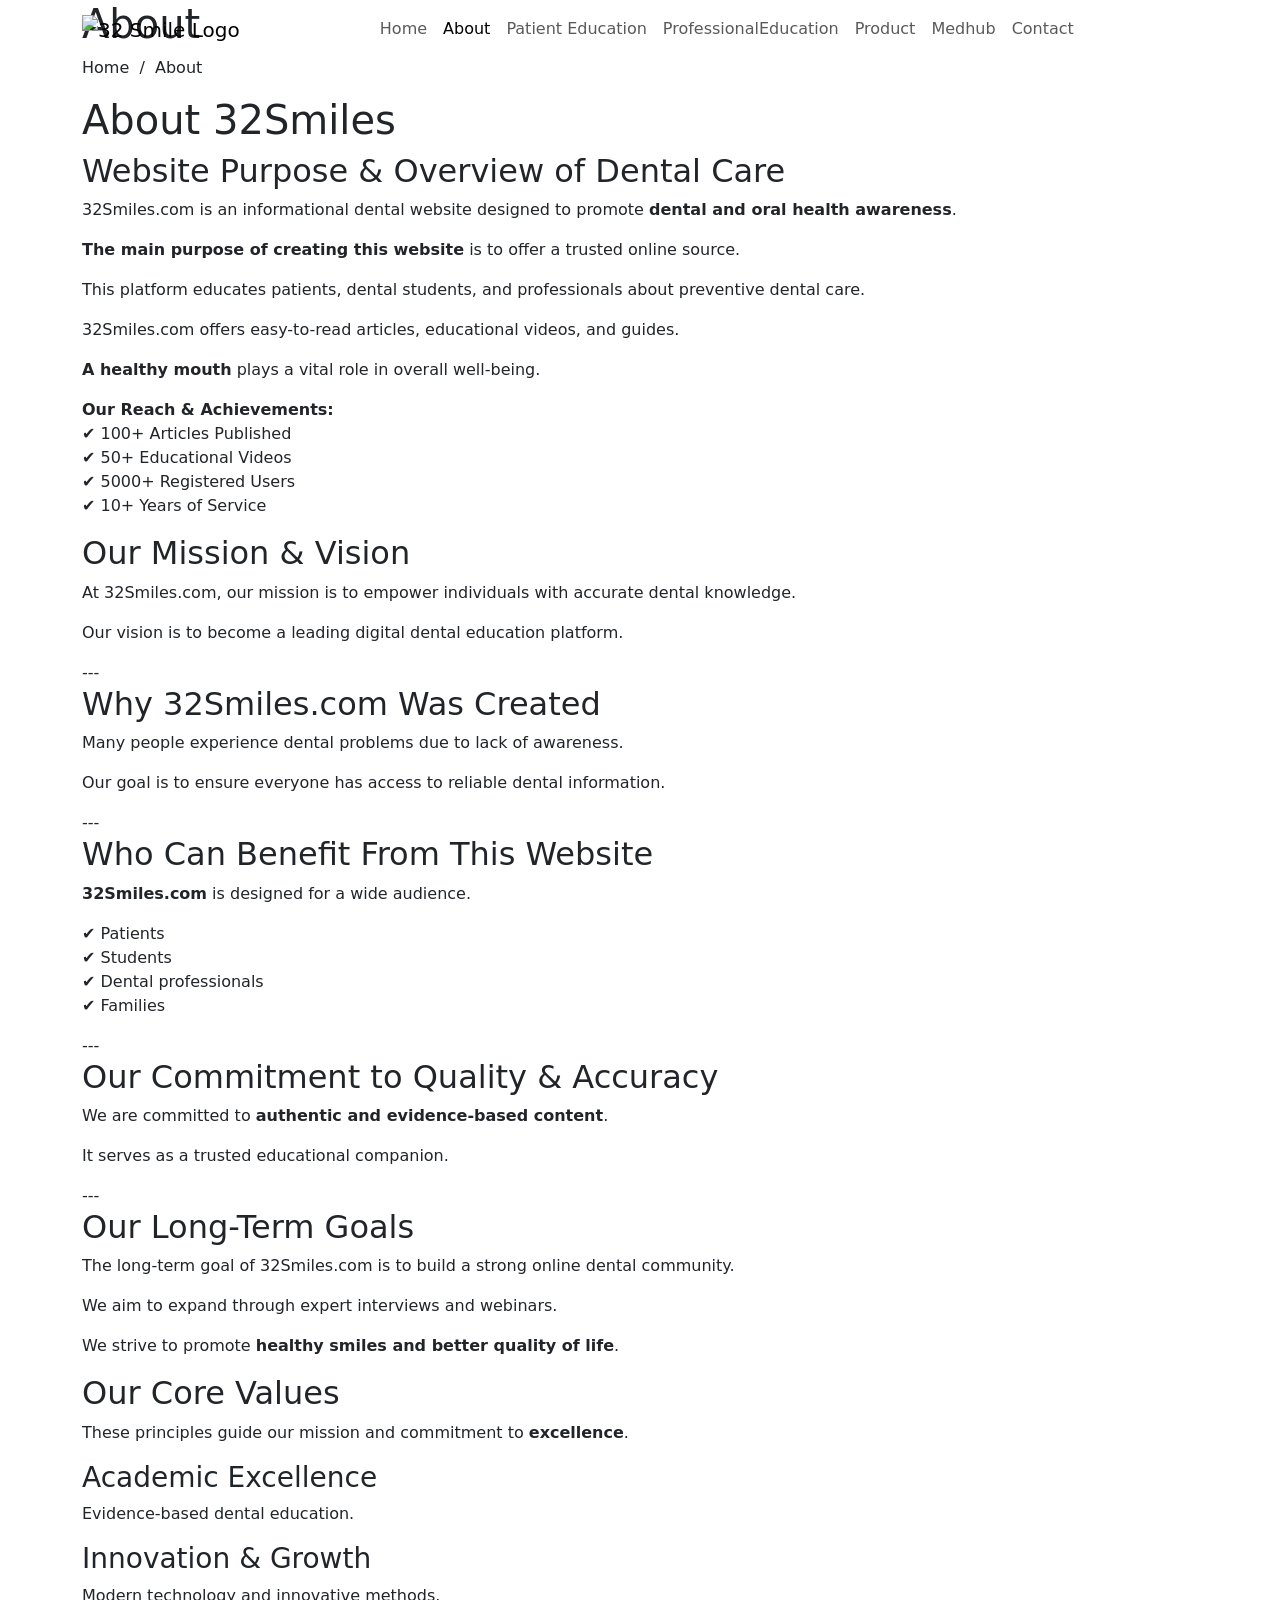
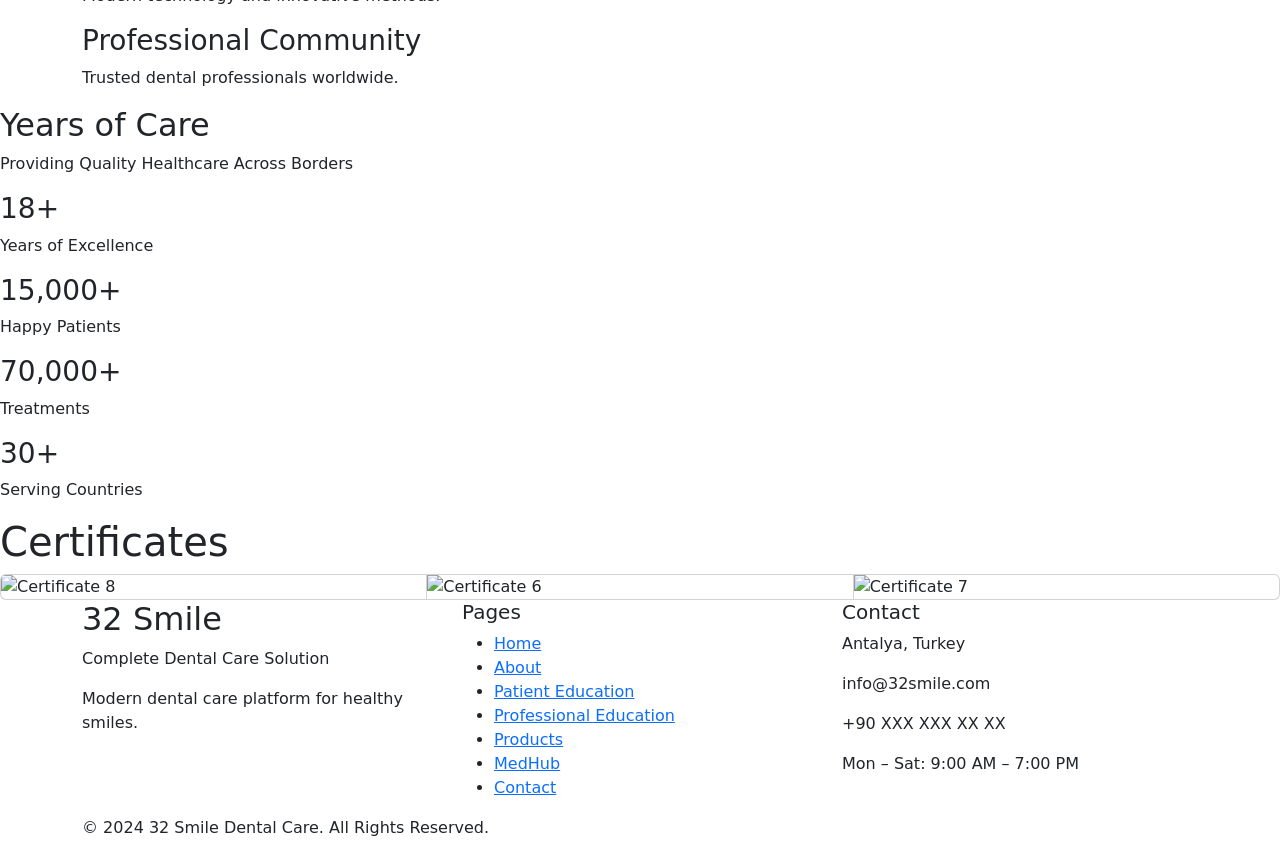
==== About.html @ 4fd2c155 "Add files via upload" ====
<!DOCTYPE html>
<html lang="en">

<head>
    <meta charset="UTF-8">
    <meta name="viewport" content="width=device-width, initial-scale=1.0">
    <title>Document</title>
<!-- Google Icons -->
    <link
        rel="stylesheet"
        href="https://fonts.googleapis.com/css2?family=Material+Symbols+Outlined:opsz,wght,FILL,GRAD@24,400,0,0&icon_names=arrow_forward"
    />
    <!-- Bootstrap CSS -->
    <link
        href="https://cdn.jsdelivr.net/npm/bootstrap@5.0.2/dist/css/bootstrap.min.css"
        rel="stylesheet"
        integrity="sha384-EVSTQN3/azprG1Anm3QDgpJLIm9Nao0Yz1ztcQTwFspd3yD65VohhpuuCOmLASjC"
        crossorigin="anonymous"
    />
    <!-- Custom CSS -->
    <link rel="stylesheet" href="Styles/about.css">
</head>

<body>

<!-- navbar -->
    <nav class="navbar navbar-expand-lg fixed-top dental-navbar">
        <div class="container">

            <a class="navbar-brand" href="dental.html">
                <img
                    src="images/WhatsApp Image 2025-12-23 at 15.43.08-Photoroom.png"
                    alt="32 Smile Logo"
                >
            </a>

            <button
                class="navbar-toggler"
                type="button"
                data-bs-toggle="collapse"
                data-bs-target="#navbarNav"
            >
                <span class="navbar-toggler-icon"></span>
            </button>

            <div class="collapse navbar-collapse justify-content-center" id="navbarNav">
                <ul class="navbar-nav">

                    <li class="nav-item">
                        <a class="nav-link" href="dental.html">Home</a>
                    </li>

                    <li class="nav-item">
                        <a class="nav-link active" href="About.html">About</a>
                    </li>

                    <li class="nav-item">
                        <a class="nav-link" href="Patient.html">Patient Education</a>
                    </li>

                    <li class="nav-item">
                        <a class="nav-link" href="Professional.html">ProfessionalEducation</a>
                    </li>

                    <li class="nav-item">
                        <a class="nav-link" href="product.html">Product</a>
                    </li>

                    <li class="nav-item">
                        <a class="nav-link" href="medhub.html">Medhub</a>
                    </li>

                    <li class="nav-item">
                        <a class="nav-link contact-btn" href="contanct.html">Contact</a>
                    </li>

                </ul>
            </div>
        </div>
    </nav>
    <!-- Navbar End -->



    <!-- About hero Section -->

    <section class="about-hero">
        <div class="about-overlay"></div>

        <div class="about-content container">
            <h1>About</h1>
            <p>Home &nbsp;/&nbsp; About</p>
        </div>
    </section>

    <div class="about-main-dev container">

        <h1 class="para">About 32Smiles</h1>

        <h2 class="are">Website Purpose & Overview of Dental Care</h2>

        <p class="fire">
            <span class="brand">32Smiles.com</span> is an informational dental website designed to
            promote <strong>dental and oral health awareness</strong>.
        </p>

        <p class="fire purpose">
            <strong>The main purpose of creating this website</strong> is to offer a
            <span class="accent">trusted online source</span>.
        </p>

        <p class="fire">
            This platform educates patients, dental students, and professionals about
            preventive dental care.
        </p>

        <p class="fire">
            32Smiles.com offers <span class="accent">easy-to-read articles</span>, educational
            videos, and guides.
        </p>

        <p class="fire">
            <strong class="highlight">A healthy mouth</strong> plays a vital role in overall
            well-being.
        </p>

        <p class="fire achievements">
            <strong>Our Reach & Achievements:</strong><br>
            ✔️ 100+ Articles Published<br>
            ✔️ 50+ Educational Videos<br>
            ✔️ 5000+ Registered Users<br>
            ✔️ 10+ Years of Service
        </p>

        <h2 class="are">Our Mission & Vision</h2>

        <p class="fire">
            At <span class="brand">32Smiles.com</span>, our mission is to empower individuals
            with accurate dental knowledge.
        </p>

        <p class="fire">
            Our vision is to become a
            <span class="accent">leading digital dental education platform</span>.
        </p>

        ---

        <h2 class="are">Why 32Smiles.com Was Created</h2>

        <p class="fire">
            Many people experience dental problems due to lack of awareness.
        </p>

        <p class="fire">
            Our goal is to ensure everyone has access to
            <span class="accent">reliable dental information</span>.
        </p>

        ---

        <h2 class="are">Who Can Benefit From This Website</h2>

        <p class="fire">
            <strong>32Smiles.com</strong> is designed for a wide audience.
        </p>

        <p class="fire">
            ✔️ Patients<br>
            ✔️ Students<br>
            ✔️ Dental professionals<br>
            ✔️ Families
        </p>

        ---

        <h2 class="are">Our Commitment to Quality & Accuracy</h2>

        <p class="fire">
            We are committed to
            <strong class="highlight">authentic and evidence-based content</strong>.
        </p>

        <p class="fire">
            It serves as a <span class="accent">trusted educational companion</span>.
        </p>

        ---

        <h2 class="are">Our Long-Term Goals</h2>

        <p class="fire">
            The long-term goal of <span class="brand">32Smiles.com</span> is to build a strong
            online dental community.
        </p>

        <p class="fire">
            We aim to expand through expert interviews and webinars.
        </p>

        <p class="fire">
            We strive to promote
            <strong class="highlight">healthy smiles and better quality of life</strong>.
        </p>

    </div>


 <!-- Our Core Values -->

    <section class="main-section about-values">
        <div class="container">

            <div class="section-header">
                <h2>Our Core Values</h2>
                <p>
                    These principles guide our mission and commitment to
                    <strong>excellence</strong>.
                </p>
            </div>

            <div class="values-grid">

                <div class="value-card">
                    <div class="value-icon">
                        <i class="fas fa-graduation-cap"></i>
                    </div>
                    <h3>Academic Excellence</h3>
                    <p>Evidence-based dental education.</p>
                </div>

                <div class="value-card">
                    <div class="value-icon">
                        <i class="fas fa-lightbulb"></i>
                    </div>
                    <h3>Innovation & Growth</h3>
                    <p>Modern technology and innovative methods.</p>
                </div>

                <div class="value-card">
                    <div class="value-icon">
                        <i class="fas fa-users"></i>
                    </div>
                    <h3>Professional Community</h3>
                    <p>Trusted dental professionals worldwide.</p>
                </div>

            </div>
        </div>
    </section>


<!-- Years of Care -->

    <section class="years-care">
        <div class="overlay">
            <div class="container-box">

                <h2>Years of Care</h2>
                <p class="subtitle">Providing Quality Healthcare Across Borders</p>

                <div class="stats">

                    <div class="stat">
                        <h3>18+</h3>
                        <p>Years of Excellence</p>
                    </div>

                    <div class="stat">
                        <h3>15,000+</h3>
                        <p>Happy Patients</p>
                    </div>

                    <div class="stat">
                        <h3>70,000+</h3>
                        <p>Treatments</p>
                    </div>

                    <div class="stat">
                        <h3>30+</h3>
                        <p>Serving Countries</p>
                    </div>

                </div>
            </div>
        </div>
    </section>


    <!-- Certificates -->

    <section class="certificates-section">
        <h1>Certificates</h1>
    </section>

    <div class="card-group">

        <div class="card">
            <img src="images/certificate-8.jpg" class="card-img-top" alt="Certificate 8">
        </div>

        <div class="card">
            <img src="images/certificate-6.jpg" class="card-img-top" alt="Certificate 6">
        </div>

        <div class="card">
            <img src="images/certificate-7.jpg" class="card-img-top" alt="Certificate 7">
        </div>

    </div>



<!-- Footer -->

    <footer class="footer-32smile">
        <div class="container">
            <div class="row">

                <div class="col-md-4">
                    <h2 class="brand-name">32 Smile</h2>
                    <p class="brand-tagline">Complete Dental Care Solution</p>
                    <p class="brand-desc">
                        Modern dental care platform for healthy smiles.
                    </p>
                </div>

                <div class="col-md-4 mt-4 mt-md-0">
                    <h5 class="footer-title">Pages</h5>
                    <ul class="footer-list">
                        <li><a href="dental.html">Home</a></li>
                        <li><a href="About.html">About</a></li>
                        <li><a href="Patient.html">Patient Education</a></li>
                        <li><a href="Professional.html">Professional Education</a></li>
                        <li><a href="product.html">Products</a></li>
                        <li><a href="medhub.html">MedHub</a></li>
                        <li><a href="contanct.html">Contact</a></li>
                    </ul>
                </div>

                <div class="col-md-4 mt-4 mt-md-0">
                    <h5 class="footer-title">Contact</h5>
                    <p>Antalya, Turkey</p>
                    <p>info@32smile.com</p>
                    <p>+90 XXX XXX XX XX</p>
                    <p>Mon – Sat: 9:00 AM – 7:00 PM</p>
                </div>

            </div>

            <div class="footer-bottom">
                <p>© 2024 32 Smile Dental Care. All Rights Reserved.</p>
            </div>
        </div>
    </footer>


  <!-- script -->

    <script src="https://cdn.jsdelivr.net/npm/@popperjs/core@2.9.2/dist/umd/popper.min.js"></script>
    <script src="https://cdn.jsdelivr.net/npm/bootstrap@5.0.2/dist/js/bootstrap.min.js"></script>
    <script src="https://cdn.jsdelivr.net/npm/swiper@11/swiper-bundle.min.js"></script>

</body>
</html>
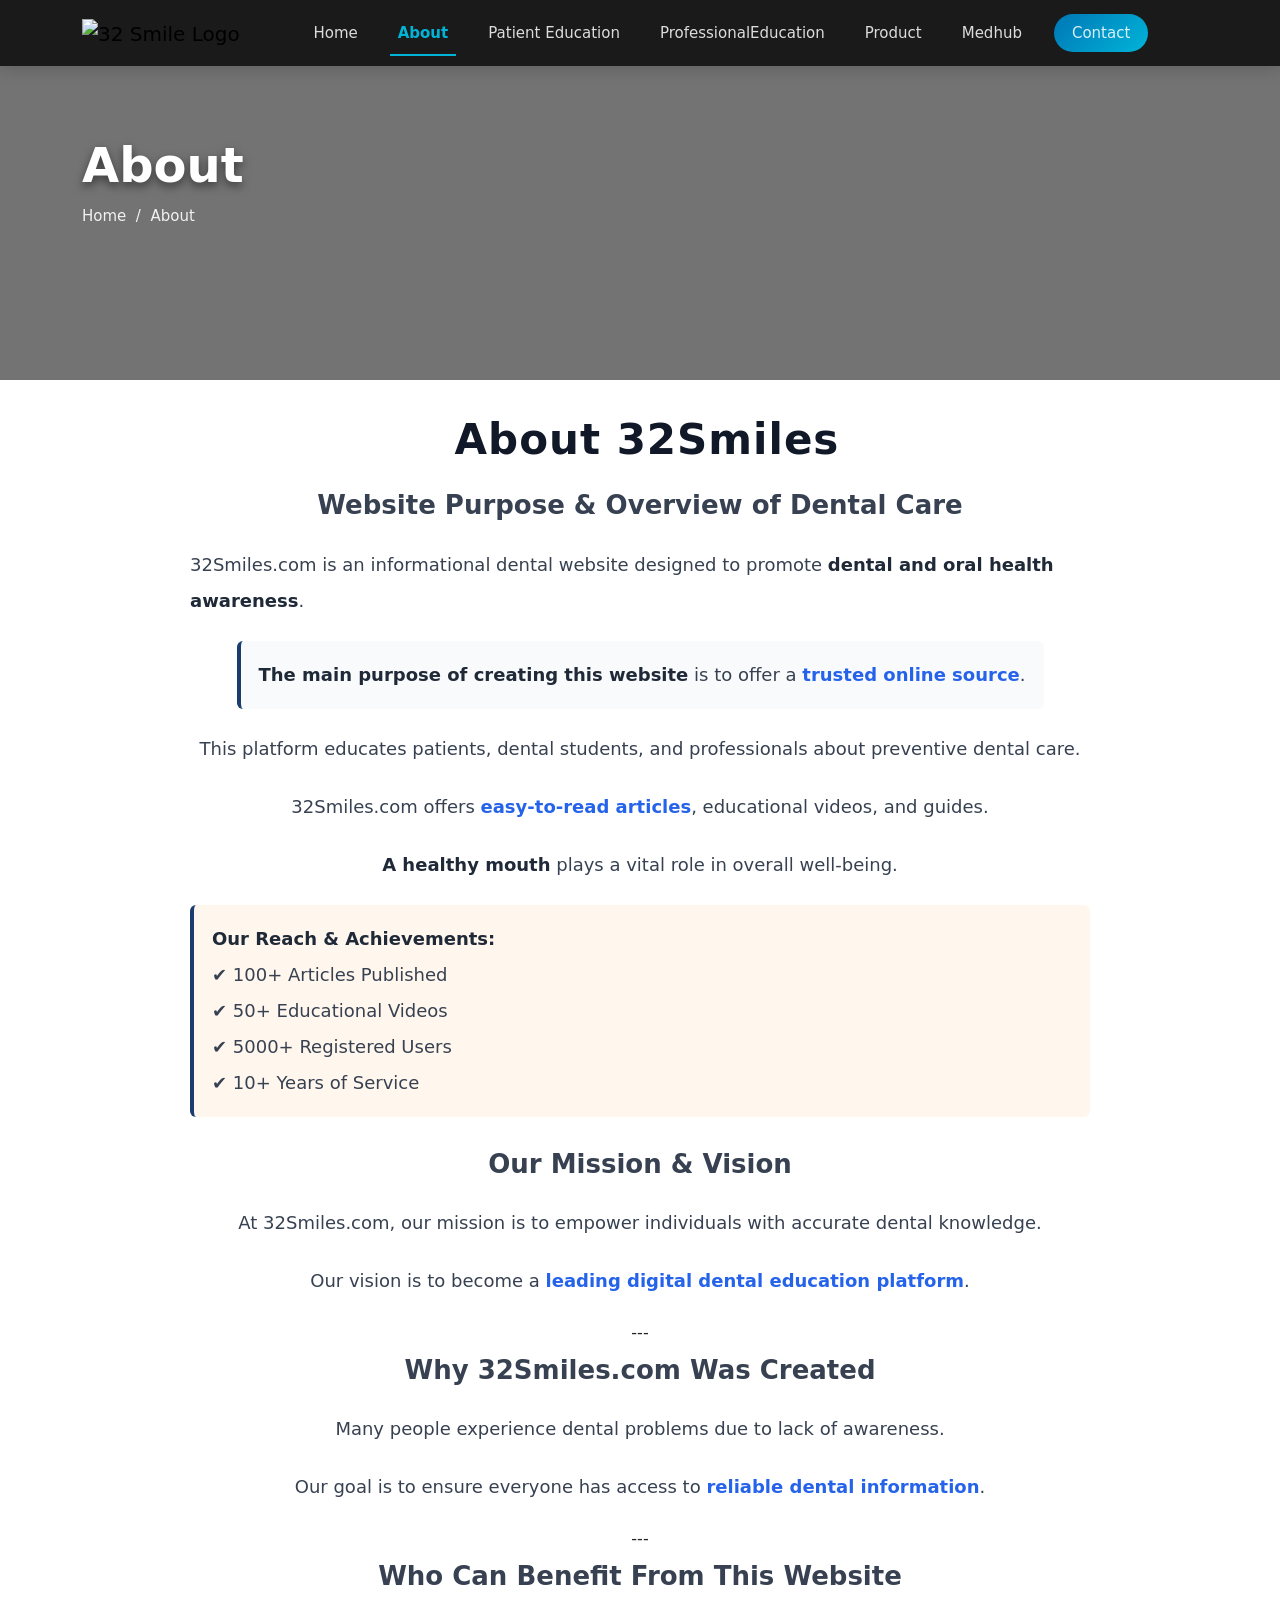
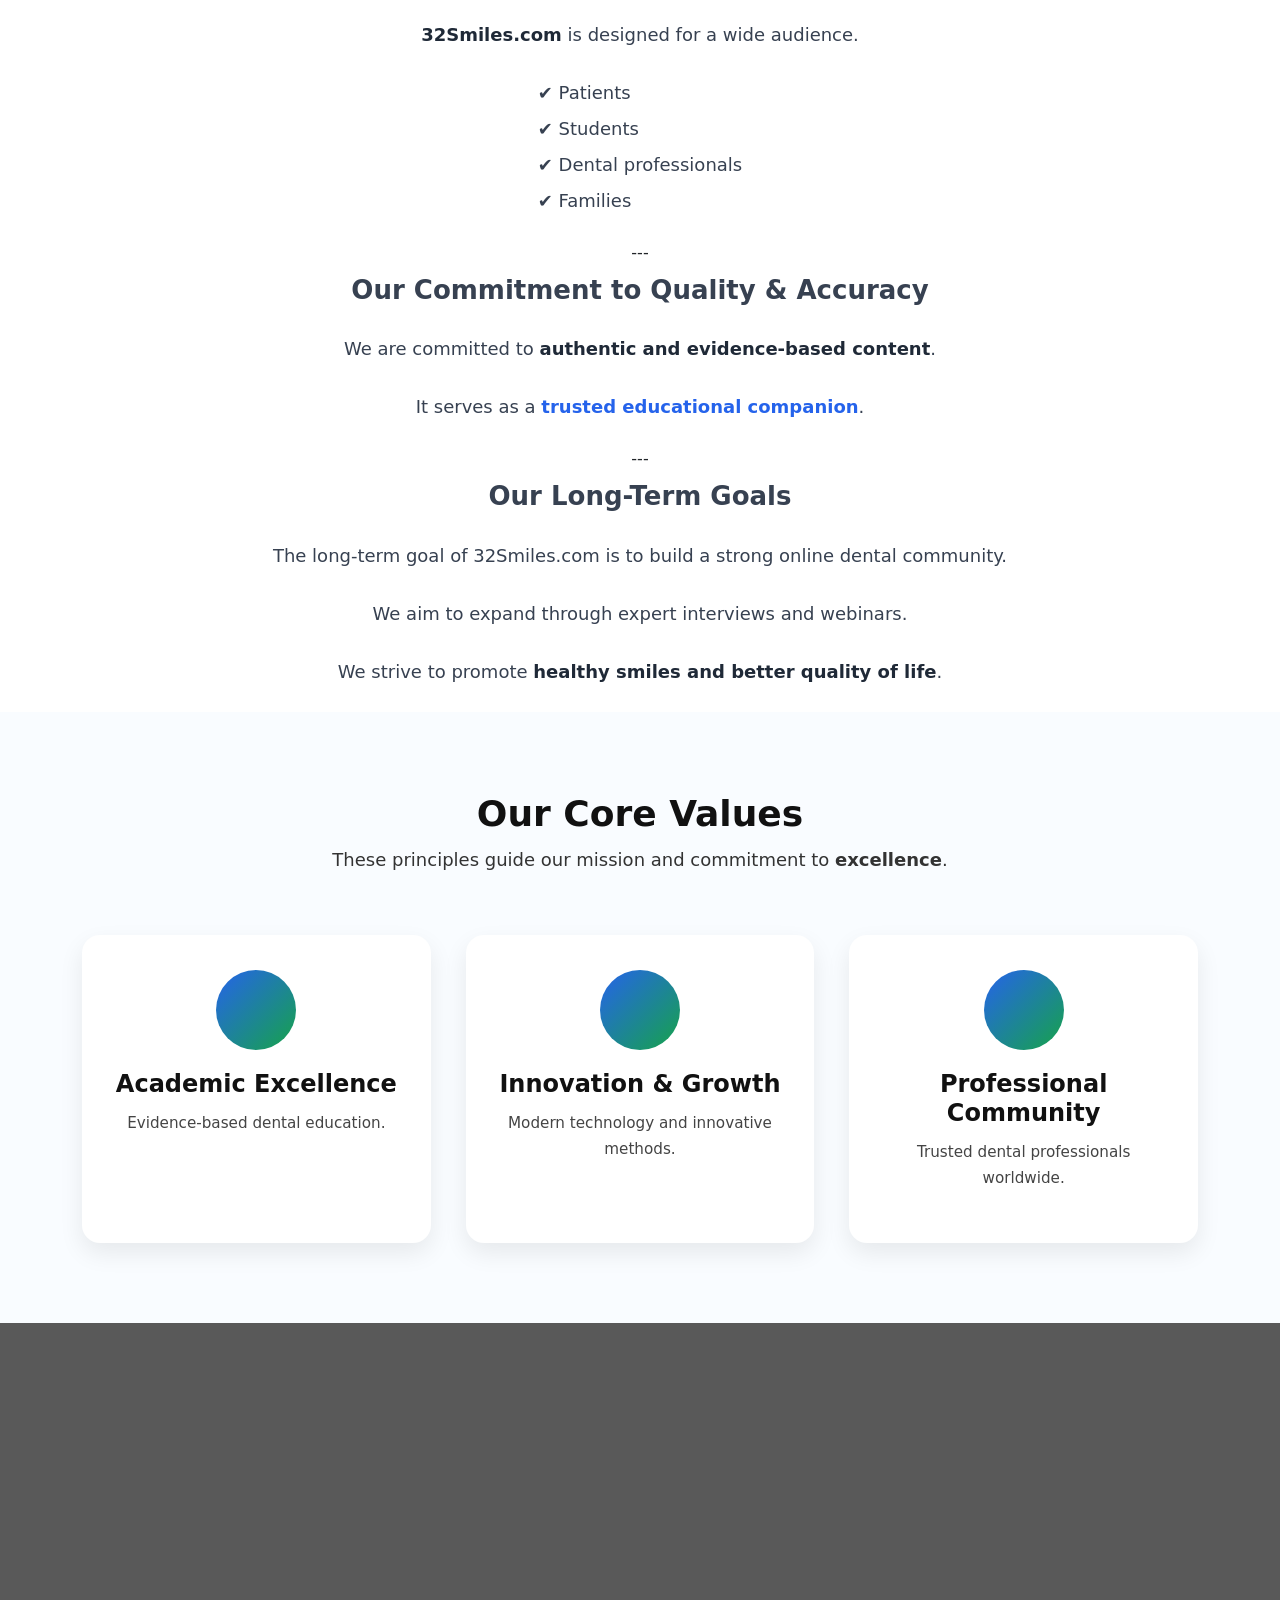
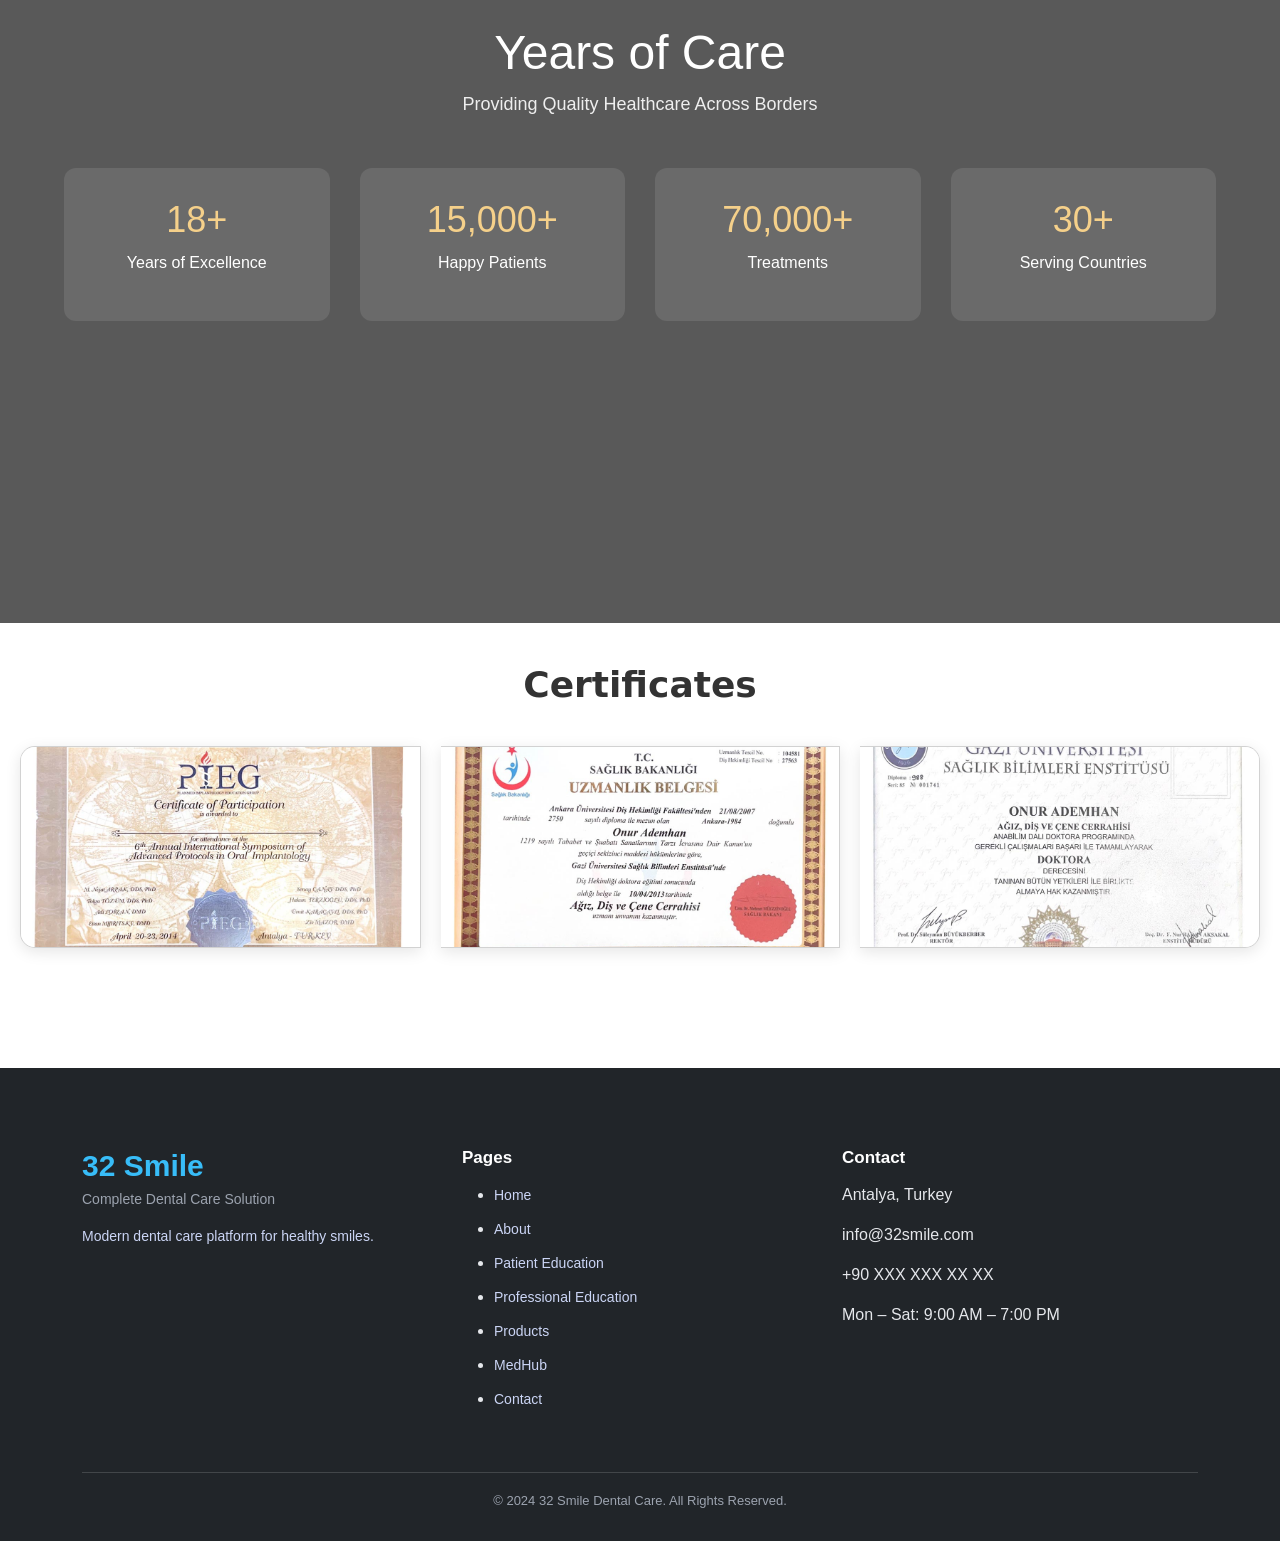
==== commit 56285660: "Add files via upload" ====
--- a/About.html
+++ b/About.html
@@ -18,7 +18,7 @@
         crossorigin="anonymous"
     />
     <!-- Custom CSS -->
-    <link rel="stylesheet" href="Styles/about.css">
+    <link rel="stylesheet" href="about.css">
 </head>
 
 <body>
@@ -27,9 +27,9 @@
     <nav class="navbar navbar-expand-lg fixed-top dental-navbar">
         <div class="container">
 
-            <a class="navbar-brand" href="dental.html">
+            <a class="navbar-brand" href="index.html">
                 <img
-                    src="images/WhatsApp Image 2025-12-23 at 15.43.08-Photoroom.png"
+                    src="WhatsApp Image 2025-12-23 at 15.43.08-Photoroom.png"
                     alt="32 Smile Logo"
                 >
             </a>
@@ -47,7 +47,7 @@
                 <ul class="navbar-nav">
 
                     <li class="nav-item">
-                        <a class="nav-link" href="dental.html">Home</a>
+                        <a class="nav-link" href="index.html">Home</a>
                     </li>
 
                     <li class="nav-item">
@@ -296,15 +296,15 @@
     <div class="card-group">
 
         <div class="card">
-            <img src="images/certificate-8.jpg" class="card-img-top" alt="Certificate 8">
+            <img src="certificate-8.jpg" class="card-img-top" alt="Certificate 8">
         </div>
 
         <div class="card">
-            <img src="images/certificate-6.jpg" class="card-img-top" alt="Certificate 6">
+            <img src="certificate-6.jpg" class="card-img-top" alt="Certificate 6">
         </div>
 
         <div class="card">
-            <img src="images/certificate-7.jpg" class="card-img-top" alt="Certificate 7">
+            <img src="certificate-7.jpg" class="card-img-top" alt="Certificate 7">
         </div>
 
     </div>
@@ -328,7 +328,7 @@
                 <div class="col-md-4 mt-4 mt-md-0">
                     <h5 class="footer-title">Pages</h5>
                     <ul class="footer-list">
-                        <li><a href="dental.html">Home</a></li>
+                        <li><a href="index.html">Home</a></li>
                         <li><a href="About.html">About</a></li>
                         <li><a href="Patient.html">Patient Education</a></li>
                         <li><a href="Professional.html">Professional Education</a></li>
--- a/about.css
+++ b/about.css
@@ -0,0 +1,533 @@
+
+/* Navbar */
+.dental-navbar {
+    position: fixed;
+    top: 0;
+    left: 0;
+    right: 0;
+    background: #1a1a1a;
+    padding: 12px 0;
+    z-index: 1030;
+    box-shadow: 0 4px 15px rgba(0, 0, 0, 0.15);
+}
+
+.dental-navbar .navbar-brand img {
+    height: 60px;
+    width: auto;
+}
+
+.dental-navbar .nav-link {
+    color: rgba(255, 255, 255, 0.85) !important;
+    font-size: 15px;
+    font-weight: 500;
+    margin: 0 12px;
+    position: relative;
+    padding: 8px 0;
+    transition: 0.3s;
+}
+
+.dental-navbar .nav-link::after {
+    content: "";
+    position: absolute;
+    left: 0;
+    bottom: -4px;
+    width: 0;
+    height: 2px;
+    background: #00b4d8;
+    transition: width 0.3s;
+}
+
+.dental-navbar .nav-link:hover {
+    color: #00b4d8 !important;
+}
+
+.dental-navbar .nav-link:hover::after,
+.dental-navbar .nav-link.active::after {
+    width: 100%;
+}
+
+.dental-navbar .nav-link.active {
+    color: #00b4d8 !important;
+    font-weight: 600;
+}
+
+.contact-btn {
+    background: linear-gradient(135deg, #0077b6, #00b4d8);
+    color: #fff !important;
+    padding: 8px 18px !important;
+    border-radius: 30px;
+    margin-left: 10px;
+}
+
+.contact-btn:hover {
+    background: linear-gradient(135deg, #005f8f, #0096c7);
+}
+
+
+.navbar-toggler {
+    border: none;
+}
+
+.navbar-toggler:focus {
+    box-shadow: none;
+}
+
+
+/* About section */
+
+.about-hero {
+    position: relative;
+    height: 380px;
+
+    background-size: cover;
+    background-position: center;
+        background-image: url('vac.jpg');
+
+    background-attachment: fixed;
+    display: flex;
+    align-items: center;
+}
+
+.about-overlay {
+    position: absolute;
+    inset: 0;
+    background: rgba(0, 0, 0, 0.55);
+}
+
+.about-content {
+    position: relative;
+    color: #fff;
+}
+
+.about-content h1 {
+    font-size: 48px;
+    font-weight: 700;
+    margin-bottom: 10px;
+    color: #fff;
+    text-shadow: 0 4px 10px rgba(0, 0, 0, 0.5);
+}
+
+.about-content p {
+    font-size: 15px;
+    opacity: 0.9;
+}
+
+.about-main-dev {
+    display: flex;
+    flex-direction: column;
+    align-items: center;
+    justify-content: center;
+}
+
+
+.para {
+    font-size: 42px;
+    font-weight: 800;
+    color: #111827;
+    margin: 35px 10px 15px;
+    letter-spacing: 1px;
+    padding-left: 14px;
+}
+
+.are {
+    font-size: 26px;
+    font-weight: 600;
+    margin: 10px 10px 25px;
+    color: #374151;
+}
+
+.fire {
+    max-width: 900px;
+    margin: 0 10px 22px;
+    font-size: 18px;
+    line-height: 2;
+    color: #374151;
+}
+
+.fire.purpose {
+    background: #f9fafb;
+    padding: 16px 18px;
+    border-left: 4px solid #1a3c6e;
+    border-radius: 6px;
+}
+
+.fire.achievements {
+    background: #fff7ed;
+    padding: 16px 18px;
+    border-left: 4px solid #1a3c6e;
+    border-radius: 6px;
+    width: 100%;
+}
+
+
+.accent {
+    color: #2563eb;
+    font-weight: 600;
+}
+
+.highlight {
+    color: #16a34a;
+    font-weight: 700;
+}
+
+.fire strong {
+    color: #1f2937;
+}
+
+/* Values section */
+
+.about-values {
+    background: #f9fcff;
+    padding: 80px 20px;
+}
+
+.section-header {
+    text-align: center;
+    max-width: 700px;
+    margin: 0 auto 60px;
+}
+
+.section-header h2 {
+    font-size: 36px;
+    font-weight: 700;
+    margin-bottom: 10px;
+    color: #111;
+}
+
+.section-header p {
+    font-size: 18px;
+    color: #333;
+    line-height: 1.7;
+}
+
+.values-grid {
+    display: grid;
+    grid-template-columns: repeat(auto-fit, minmax(260px, 1fr));
+    gap: 35px;
+}
+
+/* Value Card */
+.value-card {
+    background: #fff;
+    border-radius: 18px;
+    padding: 35px 25px;
+    text-align: center;
+    box-shadow: 0 10px 25px rgba(0, 0, 0, 0.08);
+    transition: transform 0.4s ease, box-shadow 0.4s ease;
+}
+
+.value-card:hover {
+    transform: translateY(-10px);
+    box-shadow: 0 20px 40px rgba(0, 0, 0, 0.15);
+}
+
+/* Value Icon */
+.value-icon {
+    width: 80px;
+    height: 80px;
+    border-radius: 50%;
+    background: linear-gradient(135deg, #2563eb, #16a34a);
+    color: #fff;
+    display: flex;
+    align-items: center;
+    justify-content: center;
+    margin: 0 auto 20px;
+    font-size: 1.8rem;
+    transition: transform 0.3s ease;
+}
+
+.value-card:hover .value-icon {
+    transform: scale(1.2) rotate(10deg);
+}
+
+.value-card h3 {
+    font-size: 1.5rem;
+    color: #111;
+    margin-bottom: 12px;
+    font-weight: 700;
+}
+
+.value-card p {
+    color: #444;
+    line-height: 1.7;
+    font-size: 0.95rem;
+}
+
+
+/* Years of care section */
+
+.years-care {
+    background: url("pexels-photo-3881791.webp") no-repeat center center / cover;
+    background-attachment: fixed;
+    min-height: 100vh;
+    position: relative;
+    color: #fff;
+    font-family: Arial, sans-serif;
+}
+
+.years-care .overlay {
+    background: rgba(0, 0, 0, 0.65);
+    min-height: 100vh;
+    display: flex;
+    align-items: center;
+}
+
+.container-box {
+    width: 90%;
+    margin: auto;
+    text-align: center;
+}
+
+.container-box h2 {
+    font-size: 48px;
+    margin-bottom: 10px;
+}
+
+.subtitle {
+    font-size: 18px;
+    margin-bottom: 50px;
+    opacity: 0.9;
+}
+
+/* Stats */
+.stats {
+    display: grid;
+    grid-template-columns: repeat(auto-fit, minmax(200px, 1fr));
+    gap: 30px;
+}
+
+.stat {
+    background: rgba(255, 255, 255, 0.1);
+    padding: 30px 20px;
+    border-radius: 12px;
+}
+
+.stat h3 {
+    font-size: 36px;
+    margin-bottom: 10px;
+    color: #f5d08a;
+}
+
+.stat p {
+    font-size: 16px;
+}
+
+
+
+/* certificates */
+
+.certificates-section {
+    text-align: center;
+    margin: 40px 0;
+}
+
+.certificates-section h1 {
+    font-size: 36px;
+    font-weight: 700;
+    color: #333;
+}
+
+.card-group {
+    display: flex;
+    justify-content: center;
+    gap: 20px;
+    flex-wrap: wrap;
+    padding: 0 20px;
+}
+
+.card {
+    width: 300px;
+    overflow: hidden;
+    border-radius: 15px;
+    box-shadow: 0 4px 15px rgba(0, 0, 0, 0.1);
+    transition: transform 0.4s ease, box-shadow 0.4s ease;
+}
+
+.card:hover {
+    transform: scale(1.05);
+    box-shadow: 0 10px 25px rgba(0, 0, 0, 0.2);
+}
+
+.card-img-top {
+    width: 100%;
+    height: 200px;
+    object-fit: cover;
+    display: block;
+    transition: transform 0.4s ease;
+}
+
+.card:hover .card-img-top {
+    transform: scale(1.05);
+}
+
+
+/* footer */
+
+.footer-32smile {
+    background: #212529;
+    color: #e5e7eb;
+    padding: 80px 0 30px;
+    margin-top: 120px;
+    font-family: 'Poppins', Arial, sans-serif;
+}
+
+.brand-name {
+    font-size: 30px;
+    font-weight: 800;
+    color: #38bdf8;
+    margin-bottom: 5px;
+}
+
+.brand-tagline {
+    font-size: 14px;
+    color: #9ca3af;
+    margin-bottom: 15px;
+}
+
+.brand-desc {
+    font-size: 14px;
+    color: #cbd5f5;
+    line-height: 1.7;
+}
+
+.footer-title {
+    font-size: 17px;
+    font-weight: 600;
+    margin-bottom: 15px;
+    color: #fff;
+}
+
+.footer-list li {
+    margin-bottom: 10px;
+}
+
+.footer-list a {
+    text-decoration: none;
+    font-size: 14px;
+    color: #cbd5f5;
+    transition: 0.3s;
+}
+
+.footer-list a:hover {
+    color: #38bdf8;
+    padding-left: 6px;
+}
+
+.footer-bottom {
+    border-top: 1px solid rgba(255, 255, 255, 0.15);
+    margin-top: 45px;
+    padding-top: 18px;
+    text-align: center;
+}
+
+.footer-bottom p {
+    font-size: 13px;
+    color: #9ca3af;
+    margin: 0;
+}
+
+
+
+/* Responsive */
+
+@media (max-width: 767px) {
+    .footer-32smile {
+        text-align: center;
+    }
+}
+
+@media (max-width: 600px) {
+    .card {
+        width: 90%;
+    }
+}
+
+@media (max-width: 992px) {
+    .about-hero {
+        height: 300px;
+    }
+
+    .about-content h1 {
+        font-size: 36px;
+    }
+
+    .about-content p {
+        font-size: 13px;
+    }
+
+    .para {
+        font-size: 36px;
+        margin-left: 5px;
+    }
+
+    .are {
+        font-size: 22px;
+        margin-left: 5px;
+    }
+
+    .fire {
+        width: 100%;
+        margin-left: 0;
+        padding: 0 10px;
+    }
+
+    .years-care .stats {
+        grid-template-columns: repeat(auto-fit, minmax(150px, 1fr));
+        gap: 20px;
+    }
+
+    .years-care h2 {
+        font-size: 36px;
+    }
+
+    .subtitle {
+        font-size: 16px;
+        margin-bottom: 30px;
+    }
+
+    .stat h3 {
+        font-size: 28px;
+    }
+
+    .card-group {
+        flex-direction: column;
+        align-items: center;
+        gap: 15px;
+    }
+
+    .card {
+        width: 90%;
+    }
+
+    .card-img-top {
+        height: auto;
+    }
+}
+
+@media (max-width: 575px) {
+    .navbar-nav .nav-link {
+        margin: 5px 0;
+        font-size: 14px;
+    }
+
+    .logo-img {
+        height: 64px;
+        width: auto;
+    }
+}
+
+@media screen and (max-width: 768px) {
+    .section-header h2 {
+        font-size: 28px;
+    }
+
+    .section-header p {
+        font-size: 16px;
+    }
+
+    .value-icon {
+        width: 70px;
+        height: 70px;
+        font-size: 1.6rem;
+    }
+}
